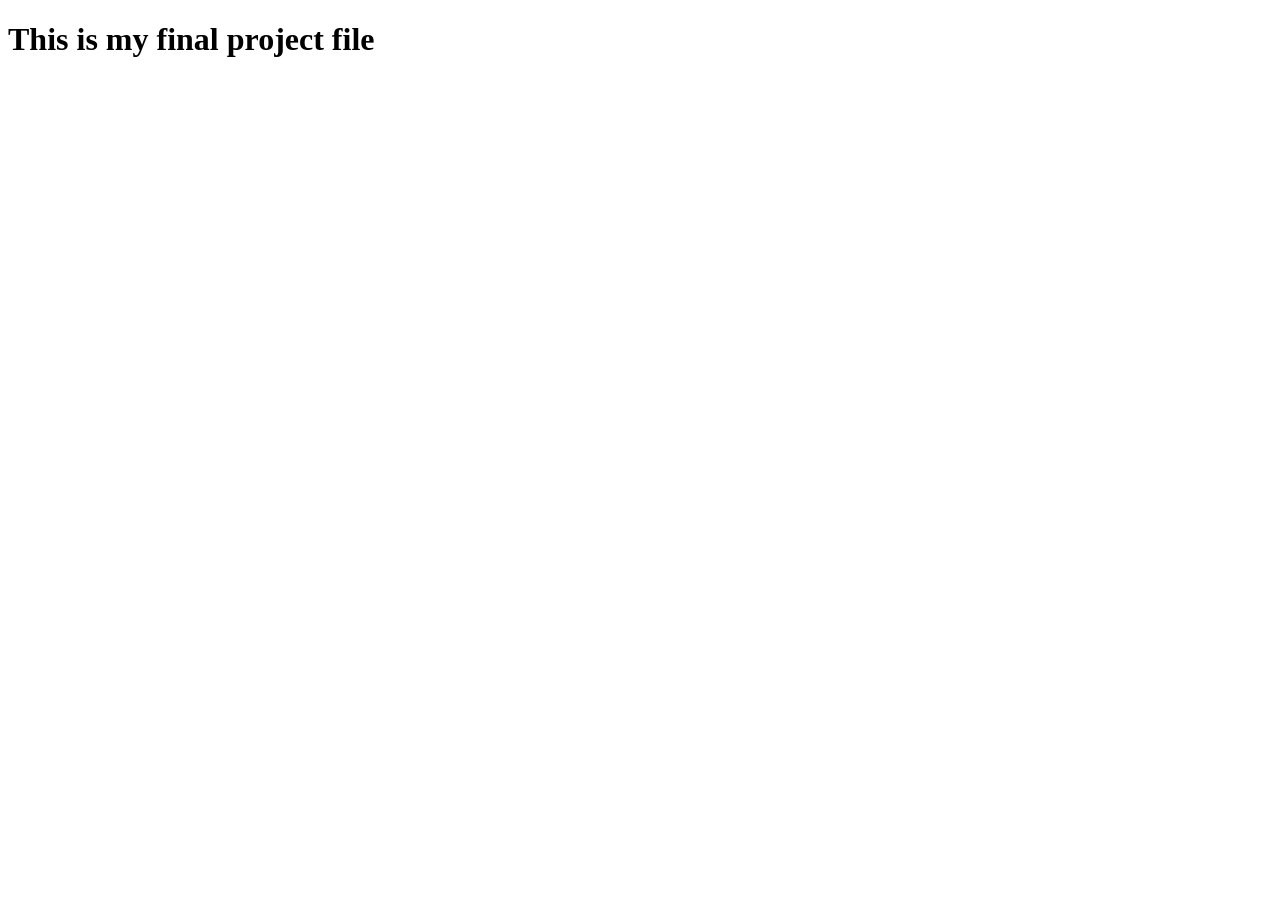
==== index.html @ 3c0fdf2a "new code" ====
<!DOCTYPE html>
<html lang="en">
<head>
    <meta charset="UTF-8">
    <meta name="viewport" content="width=device-width, initial-scale=1.0">
    <title>final project</title>
</head>
<body>
    <h1>This is my final project file </h1>
</body>
</html>
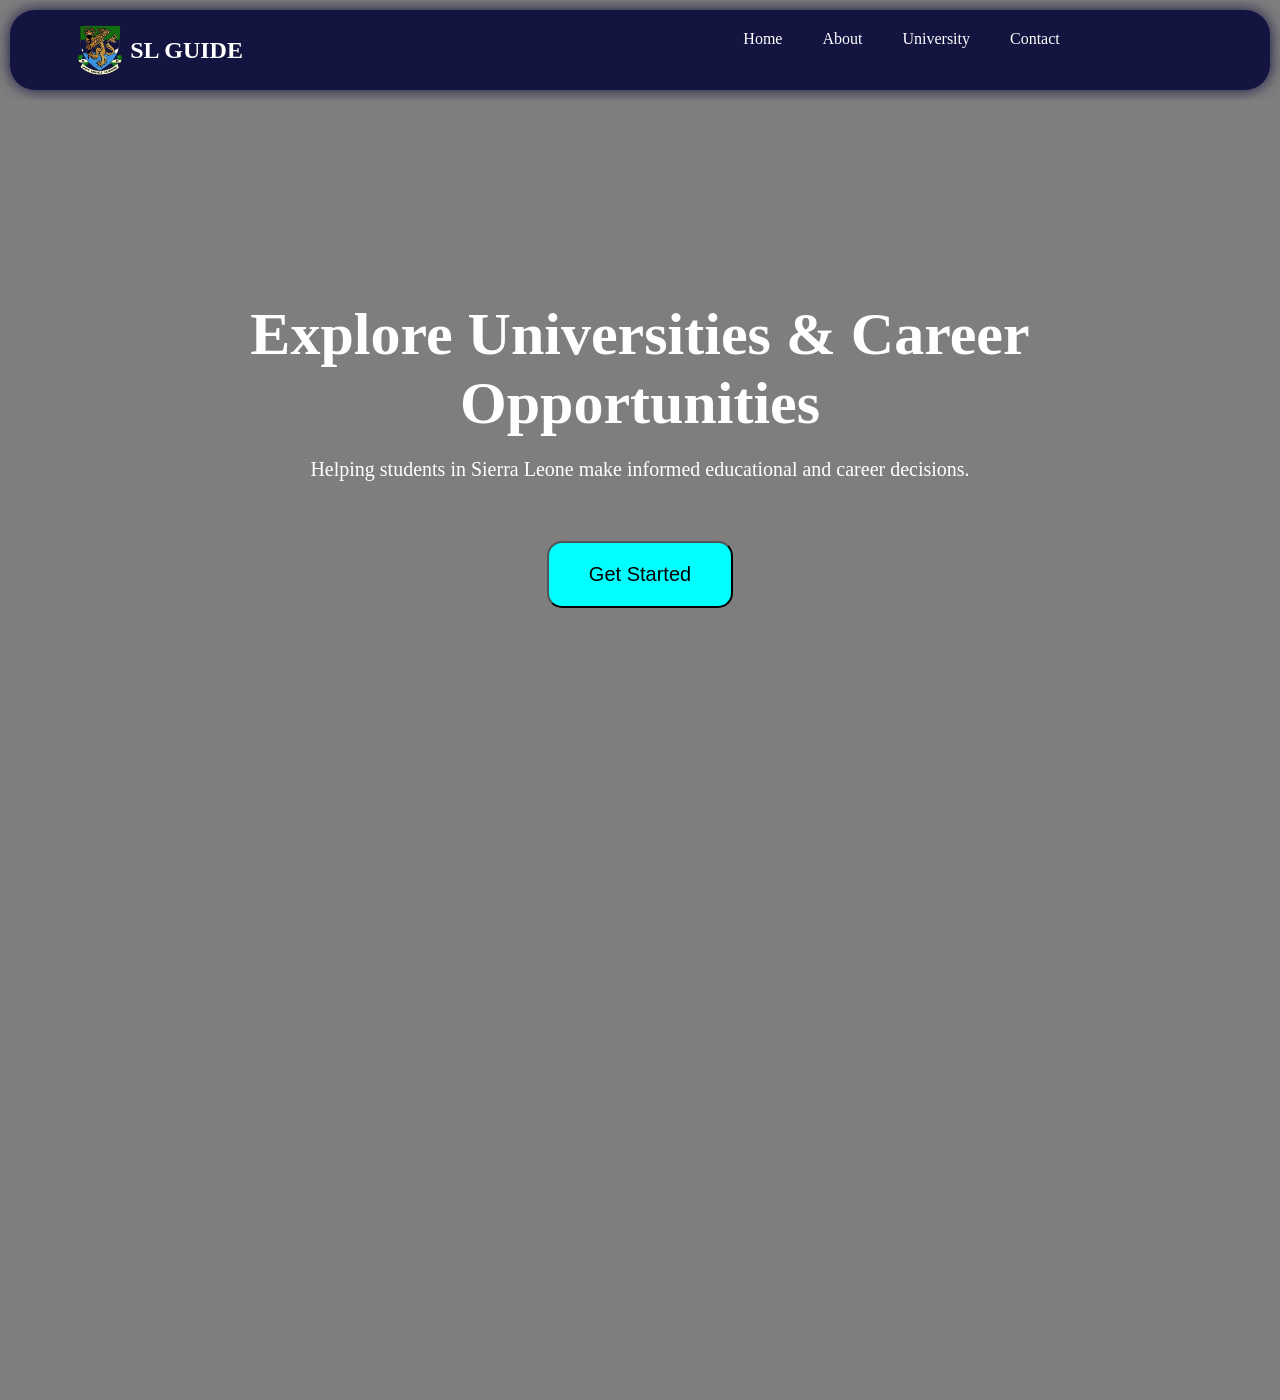
==== commit 6a1a0730: "new code" ====
--- a/index.html
+++ b/index.html
@@ -4,8 +4,29 @@
     <meta charset="UTF-8">
     <meta name="viewport" content="width=device-width, initial-scale=1.0">
     <title>final project</title>
+    <link rel="stylesheet" href="style.css">
 </head>
 <body>
-    <h1>This is my final project file </h1>
+    <nav class="navbar1">
+        <div class="logo">
+             <img src="images/usl_logo-removebg-preview.png" alt="" width="60px" height="60px">
+              <h2>SL GUIDE</h2>
+        </div>
+        <ul class="list">
+            <li><a href="index.html">Home</a></li>
+            <li> <a href="about.html">About</a></li>
+            <li> <a href="university.html">University</a></li>
+            <li> <a href="contact.html">Contact</a></li>
+        </ul>
+    </nav>
+    <section class="hero">
+        <div>
+            <h2 class="h2">Explore Universities & Career Opportunities</h2>
+            <p>Helping students in Sierra Leone make informed
+                educational and career decisions.</p>
+                <button> <a href="university.html">Get Started</a></button>
+        </div>
+        
+    </section>
 </body>
 </html>
--- a/style.css
+++ b/style.css
@@ -0,0 +1,218 @@
+*{
+    padding: 0;
+    margin: 0;
+}
+body{
+    background-color: rgb(127, 126, 126);
+    
+}
+ 
+.navbar1{
+    display: flex;
+    color: white;
+     background-color: rgb(20, 20, 64);
+     gap: 120px;
+     justify-content: space-around;
+     height: 40px;
+     padding: 20px;
+     border-radius: 25px;
+     margin: 10px;
+     box-shadow: 0 0px 15px rgb(20, 20, 64);
+    animation: anime 1s  ease-out ;
+}
+@keyframes anime {
+    from{
+        opacity: 0;
+        transform: translateY(-100px);
+    }
+    to{
+        opacity: 1;
+        transform: translatey(0);
+    }
+}
+.navbar{
+    display: flex;
+    color: white;
+     background-color: rgb(20, 20, 64);
+     gap: 120px;
+     justify-content: space-around;
+     height: 40px;
+     padding: 20px;
+     border-radius: 25px;
+     margin: 10px;
+     box-shadow: 0 0px 15px rgb(20, 20, 64);
+}
+.list{
+    display: flex;
+    gap: 40px;
+    list-style: none;
+}
+.list li a{
+    text-decoration: none;
+    color: white;
+    position: relative;
+    padding-bottom: 10px;
+}
+.list li a::after{
+    content: "";
+    position:absolute;
+    left: 0;
+    bottom: 0;
+    width: 0;
+    height: 3px;
+    background:white;
+    transition: width 0.3s ease;
+}
+.list li a:hover::after{
+    width: 100%;
+}
+.logo{
+    display: flex;
+    margin-left: -150px;
+    align-items: center;
+}
+.hero{
+    background-color: rgb(127, 126, 126);
+    height: 100vh;
+    justify-content: center;
+    text-align: center;
+    padding: 200px;
+    color: white;
+    font-size: 20px;
+}
+.h2{
+    font-size: 60px;
+    margin-bottom: 20px;
+}
+.hero button{
+    padding: 20px 40px;
+    border-radius: 15px;
+    margin: 60px;
+    background-color: aqua;
+}
+li a{
+    text-decoration: none;
+    color: white;
+}
+button a{
+    color: black;
+    text-decoration: none;
+    font-size: 20px;
+}
+.heading{
+    text-transform: capitalize;
+    text-align: center;
+    padding: 10px;
+}
+.hero2{
+    height: 100vh;
+    text-align: center;
+    padding: 100px 50px;
+    height: 200px;
+    background-color: rgb(127, 126, 126);
+    color: white;
+    font-size: 30px;
+    text-transform: capitalize;
+}
+.colleges{
+    text-transform: capitalize;
+    font-size: 20px;
+    line-height: 40px;
+    gap: 30px;
+    display: flex;
+    justify-content: space-around;
+}
+.para{
+    font-size: 20px;
+    margin-top: 30px;
+}
+.college{
+    width: 400px;
+    margin: 20px;
+    box-shadow: 0 0 5px ;
+    position: relative;
+    border-radius: 15px;
+    transition: .45s ;
+}
+.college:hover{
+    transform: translateY(-15px);
+}
+.college img{
+    width: 400px;
+    border-radius: 15px;
+}
+.universities-section{
+    margin-top: 80px;
+    background-color: rgb(201, 206, 206);
+}
+.title{
+    text-align: center;
+    margin-bottom: 50px;
+    text-transform: capitalize;
+    font-size: 50px;
+    color: rgb(20, 20, 64);
+}
+.p{
+    width: 350px;
+    margin: 20px 20px 100px 20px;
+}
+.college button{
+    position: absolute;
+    left: 100px;
+    top:90%;
+    margin: 10px;
+    background-color: rgb(20, 20, 64);
+    color: white;
+    padding: 12px;
+    border-radius: 15px;
+}
+.ufooter{
+    background-color: rgb(20, 20, 64);
+    text-align: center;
+    color: white;
+    height: 20px;
+}
+.back button {
+    background-color: rgb(15, 15, 67);
+    border-radius: 20px;
+    padding: 10px 40px;
+    margin: 20px;
+}
+.back a{
+    color: white;
+    text-transform: capitalize;
+    background-color:rgb(15, 15, 67) ;
+}
+.hero3{
+    height: 100vh;
+    text-align: center;
+    padding: 100px 50px;
+    height: 200px;
+    background-color: rgb(127, 126, 126);
+    color: white;
+    font-size: 30px;
+    text-transform: capitalize;
+}
+.about{
+    background-color: rgb(201, 206, 206);
+    display: flex;
+    
+     text-transform: capitalize;
+    font-size: 20px;
+    line-height: 40px;
+    justify-content: space-around;
+    flex-wrap: wrap;
+}
+.box1{
+    border-radius: 15px;
+    width: 350px;
+    margin: 20px;
+    box-shadow: 0 0 5px ;
+    position: relative;
+    border-radius: 15px;
+    transition: .45s ;
+    padding: 10px;
+}
+.box1:hover{
+    transform: translatey(-15px);
+}
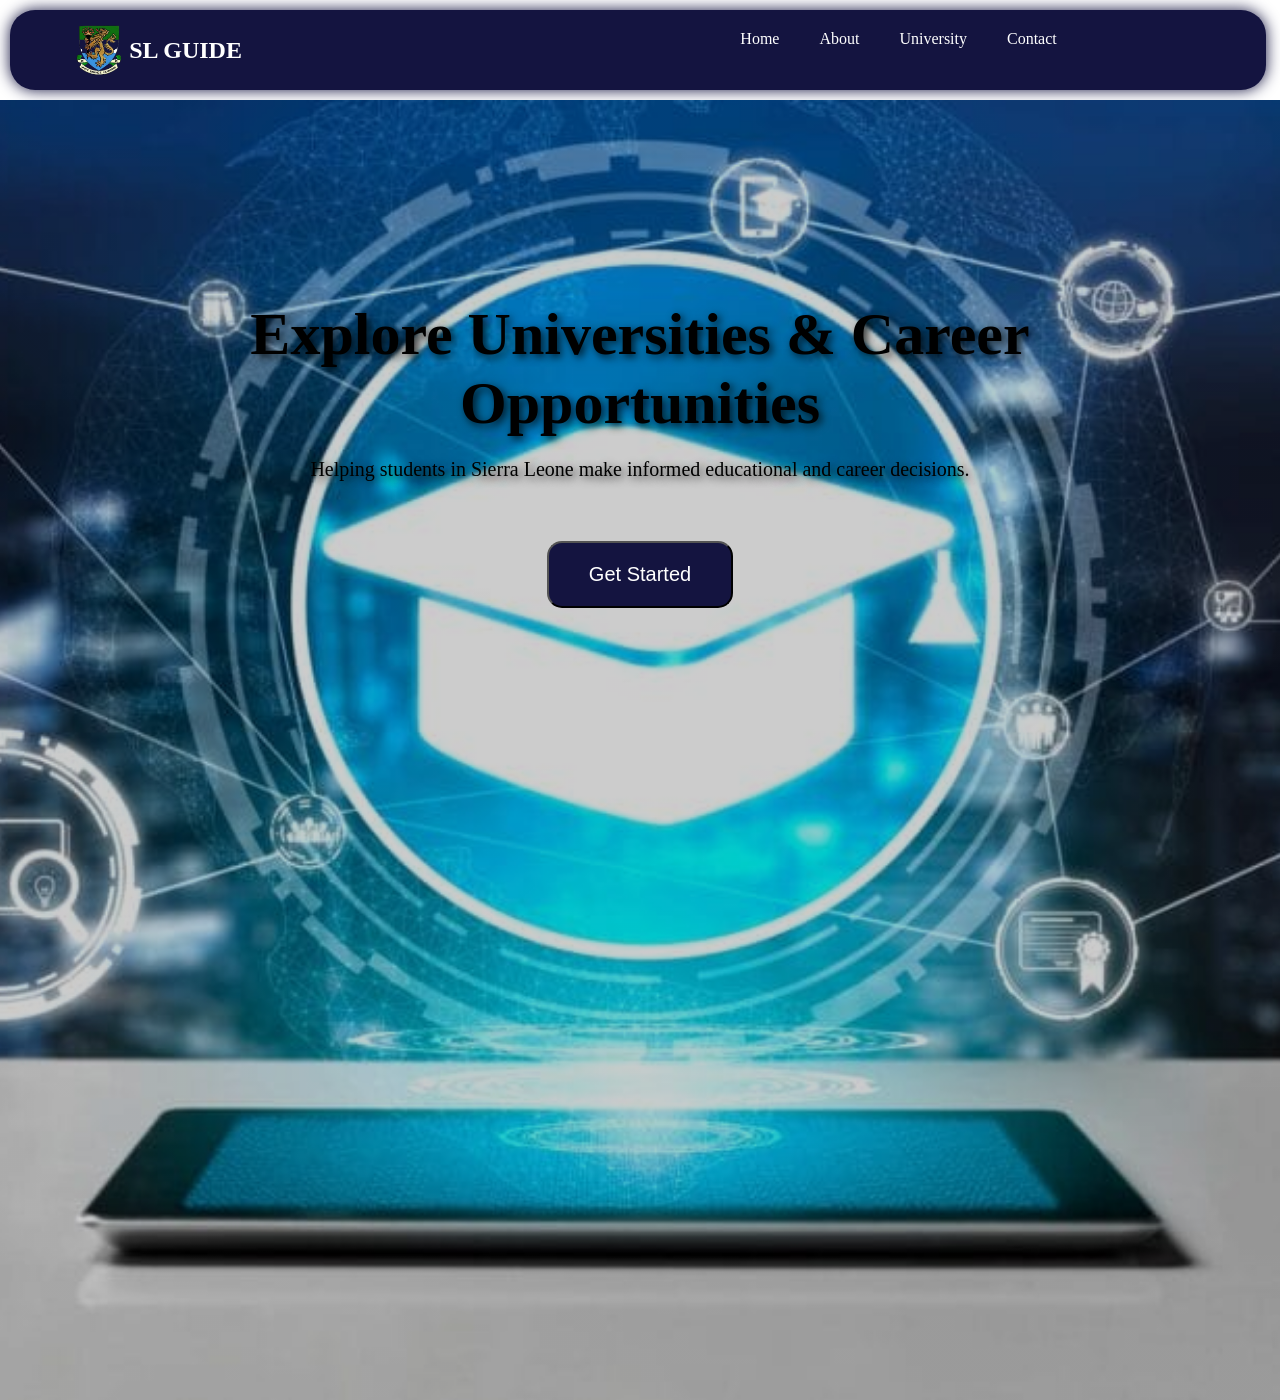
==== commit 27115b7e: "new code" ====
--- a/index.html
+++ b/index.html
@@ -17,7 +17,14 @@
             <li> <a href="about.html">About</a></li>
             <li> <a href="university.html">University</a></li>
             <li> <a href="contact.html">Contact</a></li>
+            <p class="exist">x</p>
         </ul>
+
+        <div class="menu">
+            <span></span>
+            <span></span>
+            <span></span>
+        </div>
     </nav>
     <section class="hero">
         <div>
@@ -28,5 +35,6 @@
         </div>
         
     </section>
+      <script src="javascript.js"></script>
 </body>
 </html>
--- a/style.css
+++ b/style.css
@@ -1,10 +1,6 @@
 *{
     padding: 0;
     margin: 0;
-}
-body{
-    background-color: rgb(127, 126, 126);
-    
 }
  
 .navbar1{
@@ -14,6 +10,7 @@
      gap: 120px;
      justify-content: space-around;
      height: 40px;
+     width: 95%;
      padding: 20px;
      border-radius: 25px;
      margin: 10px;
@@ -72,30 +69,43 @@
     align-items: center;
 }
 .hero{
-    background-color: rgb(127, 126, 126);
+    /* background-color: rgb(127, 126, 126); */
     height: 100vh;
     justify-content: center;
     text-align: center;
     padding: 200px;
-    color: white;
+    color: black;
     font-size: 20px;
+   background:
+        linear-gradient(
+            rgba(0,0,0,0.2),
+            rgba(0,0,0,0.2)
+        ),
+        url(images/bg.jpg);
+    background-size: cover;
+    background-position: center;
+    background-repeat: no-repeat;
 }
 .h2{
     font-size: 60px;
     margin-bottom: 20px;
+    text-shadow: 3px 3px 8px rgba(0,0,0,0.8)
+}
+.hero p{
+    text-shadow: 3px 3px 8px rgba(0,0,0,0.8)
 }
 .hero button{
     padding: 20px 40px;
     border-radius: 15px;
     margin: 60px;
-    background-color: aqua;
+    background-color: rgb(20, 20, 64);
 }
 li a{
     text-decoration: none;
     color: white;
 }
-button a{
-    color: black;
+.hero button a{
+    color:white;
     text-decoration: none;
     font-size: 20px;
 }
@@ -105,14 +115,27 @@
     padding: 10px;
 }
 .hero2{
-    height: 100vh;
-    text-align: center;
-    padding: 100px 50px;
-    height: 200px;
-    background-color: rgb(127, 126, 126);
-    color: white;
+    /* height: 100vh; */
+    text-align: center;
+    padding: 300px 50px;
+    height: 300px;
+    /* background-color: rgb(127, 126, 126); */
+    color: black;
     font-size: 30px;
     text-transform: capitalize;
+       background:
+        linear-gradient(
+            rgba(0,0,0,0.2),
+            rgba(0,0,0,0.2)
+        ),
+        url(images/bg.jpg);
+    background-size: cover;
+    background-position: center;
+    background-repeat: no-repeat;
+}
+
+.hero2 h2{
+    text-shadow: 3px 3px 8px rgba(0,0,0,0.8)
 }
 .colleges{
     text-transform: capitalize;
@@ -125,6 +148,7 @@
 .para{
     font-size: 20px;
     margin-top: 30px;
+    text-shadow: 3px 3px 8px rgba(0,0,0,0.9)
 }
 .college{
     width: 400px;
@@ -134,6 +158,10 @@
     border-radius: 15px;
     transition: .45s ;
 }
+
+.college h3{
+    padding: 10px 20px;
+}
 .college:hover{
     transform: translateY(-15px);
 }
@@ -142,8 +170,10 @@
     border-radius: 15px;
 }
 .universities-section{
-    margin-top: 80px;
-    background-color: rgb(201, 206, 206);
+    padding: 80px 0px;
+    /* margin-top: 80px; */
+
+    /* background-color: rgb(201, 206, 206); */
 }
 .title{
     text-align: center;
@@ -156,15 +186,17 @@
     width: 350px;
     margin: 20px 20px 100px 20px;
 }
-.college button{
+.college button a{
     position: absolute;
     left: 100px;
-    top:90%;
+    top:85%;
     margin: 10px;
     background-color: rgb(20, 20, 64);
     color: white;
     padding: 12px;
     border-radius: 15px;
+    text-decoration: none;
+    text-transform: capitalize;
 }
 .ufooter{
     background-color: rgb(20, 20, 64);
@@ -172,31 +204,42 @@
     color: white;
     height: 20px;
 }
-.back button {
+.back button  {
     background-color: rgb(15, 15, 67);
     border-radius: 20px;
     padding: 10px 40px;
-    margin: 20px;
+    margin: 20px; 
 }
 .back a{
     color: white;
     text-transform: capitalize;
     background-color:rgb(15, 15, 67) ;
+    text-decoration: none;
 }
 .hero3{
     height: 100vh;
     text-align: center;
-    padding: 100px 50px;
-    height: 200px;
-    background-color: rgb(127, 126, 126);
-    color: white;
+    padding: 200px 50px;
+    height: 300px;
+    /* background-color: rgb(127, 126, 126); */
+    color: black;
     font-size: 30px;
-    text-transform: capitalize;
+    font-weight: bold;
+    text-transform: capitalize;
+       background:
+        linear-gradient(
+            rgba(0,0,0,0.3),
+            rgba(0,0,0,0.3)
+        ),
+        url(images/bg.jpg);
+    background-size: cover;
+    background-position: center;
+    background-repeat: no-repeat;
 }
 .about{
     background-color: rgb(201, 206, 206);
     display: flex;
-    
+    padding: 70px;
      text-transform: capitalize;
     font-size: 20px;
     line-height: 40px;
@@ -208,11 +251,529 @@
     width: 350px;
     margin: 20px;
     box-shadow: 0 0 5px ;
-    position: relative;
-    border-radius: 15px;
     transition: .45s ;
     padding: 10px;
 }
 .box1:hover{
     transform: translatey(-15px);
+}
+
+/* contact section */
+.hero4{
+    align-items: center;
+    justify-content: center;
+    display: flex;
+    flex-direction: column;
+     background-color: rgb(20, 20, 64);
+     padding: 10px;
+     margin: 10% auto;
+     width:700px ;
+     height: 400px;
+     border-radius: 25px;
+     color: white;
+     text-transform: capitalize;
+     box-shadow: 0 0 10px;
+    
+}
+
+.hero4 h1{
+    margin-bottom: 30px;
+ }
+form{
+    display: flex;
+    flex-direction: column;
+    width: 400px;
+   
+} 
+.box{
+    position: relative;
+}
+
+/* input{
+    padding: 10px;
+    margin: 10px;
+    border-radius: 10px;
+}  */
+
+ input{
+    display: block;
+    width: 100%;
+    margin: 10px;
+    padding: 10px;
+    border-radius: 10px;
+    background-color: transparent;
+    border: 2px solid rgb(211, 194, 194);
+    color: white;
+}
+
+input:focus{
+    border: 2px solid cyan;
+}
+
+ /* label{
+    margin: 10px;
+}  */
+
+ .input1{
+    outline: none;
+}
+
+.label1{
+    position: absolute;
+    top: 11%;
+    left: 20px;
+    transition: .3s;
+}
+
+.input1:focus + .label1,
+.input1:valid + .label1{
+    top: -0.4%;
+    background-color:rgb(20, 20, 64);
+} 
+
+.input2{
+    outline: none;
+}
+
+.label2{
+    position: absolute;
+    top: 45%;
+    left: 20px;
+    transition: .3s;
+}
+
+.input2:focus + .label2,
+.input2:valid + .label2{
+    top: 34%;
+    background-color: rgb(20, 20, 64);
+} 
+
+.input3{
+    outline: none;
+}
+
+.label3{
+    position: absolute;
+    top: 77%;
+    left: 20px;
+    transition: .3s;
+}
+
+.input3:focus + .label3,
+.input3:valid + .label3{
+    top: 67%;
+    background-color: rgb(20, 20, 64);
+} 
+ 
+.hero4 button{
+    padding: 10px 30px;
+    border-radius: 10px;
+    margin-top: 45px;
+    color: black;
+}
+.FBC{
+    background:
+        linear-gradient(
+            rgba(0,0,0,0.5),
+            rgba(0,0,0,0.5)
+        ),
+        url(images/fbc2.jpeg);
+    background-size: cover;
+    background-position: center;
+    background-repeat: no-repeat;
+    height: 700px;
+    color: white;
+}
+.FBC .t{
+    color: #ffa500;
+    text-shadow: 3px 3px 8px rgba(0,0,0,0.8);
+}
+.histroy{
+    padding: 0px 20px;
+    text-align: center;
+    font-size: 22px;
+    font-weight: 900px;
+    text-transform: capitalize;
+}
+.t{
+    color: rgb(20, 20, 64);
+    font-weight: 400px;
+    font-size: 60px;
+}
+.p1{
+    margin-top: 10px;
+    padding: 20px 20px;
+    line-height: 35px;
+}
+.heading{
+    text-align: center;
+    text-transform: capitalize;
+   font-size: 40px;
+   margin: 100px;
+     color: #ffa500;
+    text-shadow: 3px 3px 8px rgba(0,0,0,0.8);
+
+}
+.bg_color{
+      background-color: rgb(34, 43, 39);
+}
+
+
+.faculties{
+    display: flex;
+    flex-direction: column;
+    gap: 70px;
+}
+.faculty{
+    text-transform: capitalize;
+    border-radius: 10px;
+    box-shadow: 0 0 10px;
+    width: 90%;
+    height: 90%;
+    margin: 0px 170px;
+    margin-left: 65px;
+    padding: 10px;
+    background-color: rgba(233, 238, 243, 0.185);
+}
+
+.faculty h2{
+    text-align: center;
+    font-size: 45px;
+    font-weight: bold;
+    margin-bottom: 25px;
+}
+.faculties h3{
+    font-size: 25px;
+}
+.notes{
+    display: flex;
+    margin: 10px 10px;
+    gap: 30px;
+    flex-wrap: wrap;
+}
+.notes h2{
+    margin-bottom: 25px;
+    height: 180px;
+    font-size: 33px;
+    width: 350px;
+}
+.degree{
+    display: flex;
+    background-color: rgb(10, 152, 152);
+    width: 110px;
+    border-radius: 15px;
+    padding: 0px 10px;
+    gap: 7px;
+    margin-bottom: 20px;
+    width: 150px;
+}
+.degree p{
+    padding: 9px 5px;
+    color: black;
+}
+
+.time{
+    display: flex;
+    background-color: rgb(21, 55, 35);
+    width: 110px;
+    border-radius: 15px;
+    padding: 0px 10px;
+    gap: 7px;
+    margin-bottom: 20px;
+}
+
+.time p{
+    padding: 9px 5px;
+    color: white
+}
+
+.require{
+    display: flex;
+     gap: 7px;
+    padding: 0px 10px;
+     /* background-color: rgb(10, 152, 152); */
+      /* box-shadow: 0 0 1px; */
+     width: 320px;
+     height: 120px;
+    border-radius: 15px;
+    padding: 10px 10px;
+    margin-bottom: 20px;
+}
+
+.require p{
+    padding: 9px 5px;
+    color: white
+}
+.all{
+    /* background-color: rgb(22, 39, 52); */
+    box-shadow: 0 0 1px;
+     border-radius: 15px;
+     
+}
+.career{
+    display: flex;
+    background-color: rgb(22, 39, 52);
+    box-shadow: 0 0 1px;
+    width: 320px;
+    height: 220px;
+    border-radius: 15px;
+    padding: 0px 10px;
+    gap: 7px;
+    margin-bottom: 0px;
+    margin-top: 30px;
+}
+
+.career p{
+    padding: 5px 5px;
+    color: white;
+    line-height: 30px;
+}
+
+.FBC button  {
+    background-color: rgb(15, 15, 67);
+    border-radius: 20px;
+    padding: 10px 40px;
+    margin: 20px; 
+}
+.FBC a{
+    color: white;
+    text-transform: capitalize;
+    background-color:rgb(15, 15, 67) ;
+    text-decoration: none;
+}
+.comahs{
+    background:
+        linear-gradient(
+            rgba(0,0,0,0.5),
+            rgba(0,0,0,0.5)
+        ),
+        url(images/comahs2.jpeg);
+    background-size: cover;
+    background-position: center;
+    background-repeat: no-repeat;
+    height: 900px;
+    color: white;
+}
+.bg_color1{
+      background-color: rgb(134, 45, 16);
+}
+
+.comahs .t{
+    color: #ffa500;
+    text-shadow: 3px 3px 8px rgba(0,0,0,0.8);
+}
+.comahs button  {
+    background-color: rgb(15, 15, 67);
+    border-radius: 20px;
+    padding: 10px 40px;
+    margin: 20px; 
+}
+.comahs a{
+    color: white;
+    text-transform: capitalize;
+    background-color:rgb(15, 15, 67) ;
+    text-decoration: none;
+}
+.ipam{
+    background:
+        linear-gradient(
+            rgba(0,0,0,0.5),
+            rgba(0,0,0,0.5)
+        ),
+        url(images/ipam2.webp);
+    background-size: cover;
+    background-position: center;
+    background-repeat: no-repeat;
+    height: 700px;
+    color: white;
+}
+.ipam .t{
+    color: #ffa500;
+    text-shadow: 3px 3px 8px rgba(0,0,0,0.8);
+}
+.ipam button  {
+    background-color: rgb(15, 15, 67);
+    border-radius: 20px;
+    padding: 10px 40px;
+    margin: 20px; 
+}
+.ipam a{
+    color: white;
+    text-transform: capitalize;
+    background-color:rgb(15, 15, 67) ;
+    text-decoration: none;
+}
+
+ .menu{ 
+        display: none; 
+    }
+
+    .exist{
+        display: none;
+    }
+
+
+/* responsive */
+@media (max-width:768px) {
+
+    .menu{ 
+        display: block; 
+        cursor: pointer;
+    }
+
+    .navbar1{
+     gap:10px ;
+     height: 40px;
+     padding-left: 70px;
+     border-radius: 15px;
+    position: fixed;
+    top: 1%;
+    left: 2px;
+    right: 10px;
+    
+}
+
+.navbar{
+    display: flex;
+    color: white;
+     background-color: rgb(20, 20, 64);
+     gap: 10px;
+     justify-content: space-around;
+     height: 40px;
+    padding-left: 110px;
+    position: fixed;
+    top: 1%;
+    left: 2px;
+    right: 10px;
+
+    }
+    .list{
+       
+        flex-direction: column;
+        background-color: rgb(20, 20, 64);
+        position: fixed;
+        left: 70%;
+        top: 65px;
+        padding: 20px;
+        border-radius: 10px;
+        display: none;
+    }
+    .exist{
+        font-size: 40px;
+        text-align: center;
+        transform: rotate(10deg);
+    }
+    
+    
+    .menu span{
+        display: block;
+        width: 30px;
+        height: 3px;
+        background-color: white;
+        margin: 5px;
+        border-radius: 10px;
+    }
+
+    
+    .logo h2{
+        font-size: 20px;
+    }
+    
+    .hero{
+    width: 100%;
+    padding: 160px 10px;
+    font-size: 20px;
+    
+}
+
+    .h2{
+        font-size: 45px;
+        margin-top: 150px;
+    }
+
+    .hero2 h2{
+        font-size:65px;
+    }
+    
+    .para{
+    font-size: 25px;
+    margin-left: 80px ;
+    width: 300px;
+}
+    .colleges{
+    flex-direction: column;
+    justify-content: center;
+    align-items: center;
+}
+    .college{
+    width: 350px;
+}
+    .college img{
+    width: 350px;
+}
+    .p{
+    width: 300px;
+}
+    .box1{
+    margin: 20px 20px 20px -60px;
+}
+    .box1 p{
+        width: 350px;
+    }
+    .hero4{
+     width:330px ;
+     margin-top: 200px;
+    }
+    input{
+    width: 80%;
+    margin: 10px 30px;
+}
+    .label1{
+    left: 40px;
+}
+   .label2{
+    left: 40px;
+}
+   .label3{
+    left: 40px;
+}
+
+ .disappear{
+        display: flex;
+    }
+    .faculty{
+    width: 90%;
+    height: 60%;
+    margin: 0px 10px;
+}
+.notes{
+    gap: 5px;
+    margin-left: 150px;
+}
+    .notes li{
+    list-style: none;
+    padding: 5px;
+    line-height: 35px;
+}
+.faculty{
+    width: 75%;
+    height: 60%;
+    margin: 0px 70px;
+    padding: 20px;
+}
+
+.FBC{
+    height: 1900px;
+    width: 100%;
+}
+
+.bg_color{
+    width: 100%;
+}
+
+.heading{
+   font-size: 40px;
+   margin: 100px 30px;
+
+}
 }
